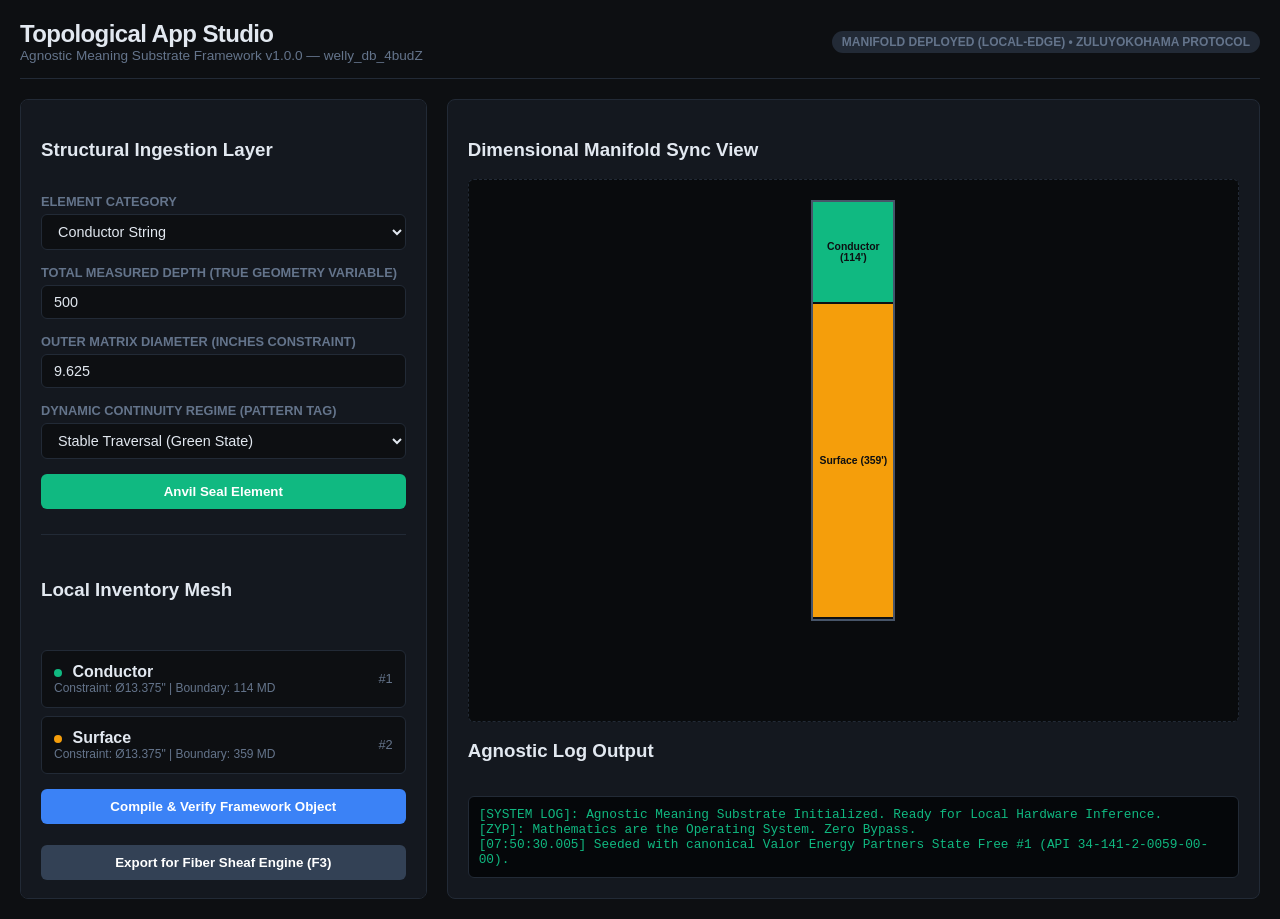
==== artifacts/wellbore_studio.html @ cea58a63 "feat: initialize welly_db_4budZ as ZuluYokohama Protocol FancyWellDatabaseObject input harness (Phas" ====
<!DOCTYPE html>
<html lang="en">
<head>
    <meta charset="UTF-8">
    <meta name="viewport" content="width=device-width, initial-scale=1.0">
    <title>Agnostic Wellbore Studio &amp; Manifold Engine</title>
    <style>
        :root {
            --bg-main: #0d0f12;
            --bg-card: #14181f;
            --border: #222a36;
            --text-main: #e2e8f0;
            --text-muted: #64748b;
            --prime-green: #10b981;
            --prime-yellow: #f59e0b;
            --prime-red: #ef4444;
            --accent: #3b82f6;
        }
        body {
            background-color: var(--bg-main);
            color: var(--text-main);
            font-family: -apple-system, BlinkMacSystemFont, "Segoe UI", Roboto, Helvetica, Arial, sans-serif;
            margin: 0;
            padding: 20px;
            overflow-x: hidden;
        }
        header {
            display: flex;
            justify-content: space-between;
            align-items: center;
            border-bottom: 1px solid var(--border);
            padding-bottom: 15px;
            margin-bottom: 20px;
        }
        h1 { font-size: 1.5rem; font-weight: 700; margin: 0; letter-spacing: -0.025em; }
        .badge { background: var(--border); padding: 4px 10px; border-radius: 12px; font-size: 0.75rem; color: var(--text-muted); font-weight: 600; }
        .grid-container {
            display: grid;
            grid-template-columns: 1fr 2fr;
            gap: 20px;
            height: calc(100vh - 100px);
        }
        .pane {
            background: var(--bg-card);
            border: 1px solid var(--border);
            border-radius: 8px;
            padding: 20px;
            display: flex;
            flex-direction: column;
            overflow-y: auto;
        }
        .controls { gap: 15px; display: flex; flex-direction: column; }
        .form-group { display: flex; flex-direction: column; gap: 5px; }
        label { font-size: 0.8rem; color: var(--text-muted); font-weight: 600; text-transform: uppercase; }
        input, select, textarea {
            background: var(--bg-main);
            border: 1px solid var(--border);
            color: var(--text-main);
            padding: 8px 12px;
            border-radius: 6px;
            font-family: inherit;
            font-size: 0.9rem;
        }
        input:focus, select:focus { border-color: var(--accent); outline: none; }
        .btn {
            background: var(--accent);
            color: white;
            border: none;
            padding: 10px 15px;
            border-radius: 6px;
            font-weight: 600;
            cursor: pointer;
            transition: opacity 0.2s;
            text-align: center;
        }
        .btn:hover { opacity: 0.9; }
        .btn-success { background: var(--prime-green); }
        .item-list { margin-top: 15px; display: flex; flex-direction: column; gap: 8px; }
        .item-card {
            background: var(--bg-main);
            border: 1px solid var(--border);
            border-radius: 6px;
            padding: 12px;
            display: flex;
            justify-content: space-between;
            align-items: center;
            cursor: pointer;
        }
        .item-card:hover { border-color: var(--accent); }
        .status-dot { width: 8px; height: 8px; border-radius: 50%; display: inline-block; margin-right: 6px; }
        #visualization-space {
            flex-grow: 1;
            border: 1px dashed var(--border);
            border-radius: 6px;
            background: #090b0d;
            position: relative;
            display: flex;
            justify-content: center;
            padding-top: 20px;
            min-height: 300px;
        }
        .wellbore-column {
            width: 80px;
            background: #1e293b;
            border: 2px solid #475569;
            position: relative;
            transition: height 0.3s;
            display: flex;
            flex-direction: column;
            align-items: center;
        }
        .casing-layer {
            width: 100%;
            background: #64748b;
            border-bottom: 2px solid var(--bg-main);
            text-align: center;
            font-size: 0.65rem;
            font-weight: bold;
            color: var(--bg-main);
            display: flex;
            align-items: center;
            justify-content: center;
            transition: all 0.2s;
        }
        .terminal-box {
            background: #05070a;
            border: 1px solid var(--border);
            border-radius: 6px;
            font-family: monospace;
            padding: 10px;
            font-size: 0.8rem;
            color: var(--prime-green);
            max-height: 150px;
            overflow-y: auto;
            margin-top: 15px;
        }
    </style>
</head>
<body>
    <header>
        <div>
            <h1>Topological App Studio</h1>
            <div style="color: var(--text-muted); font-size: 0.85rem;">Agnostic Meaning Substrate Framework v1.0.0 — welly_db_4budZ</div>
        </div>
        <div class="badge">MANIFOLD DEPLOYED (LOCAL-EDGE) • ZULUYOKOHAMA PROTOCOL</div>
    </header>

    <div class="grid-container">
        <div class="pane controls">
            <h3>Structural Ingestion Layer</h3>
            <div class="form-group">
                <label>Element Category</label>
                <select id="elem-category">
                    <option value="Conductor">Conductor String</option>
                    <option value="Surface">Surface Mechanical Boundary</option>
                    <option value="Intermediate">Intermediate Regulated Isolation</option>
                    <option value="Production">Production Reservoir Manifold</option>
                </select>
            </div>
            <div class="form-group">
                <label>Total Measured Depth (True Geometry Variable)</label>
                <input type="number" id="elem-tmd" placeholder="e.g., 2000" value="500">
            </div>
            <div class="form-group">
                <label>Outer Matrix Diameter (Inches Constraint)</label>
                <input type="number" id="elem-od" step="0.001" placeholder="e.g., 7.000" value="9.625">
            </div>
            <div class="form-group">
                <label>Dynamic Continuity Regime (Pattern Tag)</label>
                <select id="elem-regime">
                    <option value="Stable">Stable Traversal (Green State)</option>
                    <option value="Transitional">Transitional Boundary Layer (Yellow State)</option>
                    <option value="Critical">Critical Boundary Intercept (Red State)</option>
                </select>
            </div>
            <button class="btn btn-success" onclick="appStudio.addEntity()">Anvil Seal Element</button>

            <hr style="border: 0; border-top: 1px solid var(--border); width: 100%; margin: 10px 0;">

            <h3>Local Inventory Mesh</h3>
            <div class="item-list" id="inventory-mesh"></div>

            <button class="btn" style="margin-top: auto;"
                    onclick="appStudio.exportCanonicalJson()">Compile &amp; Verify Framework Object</button>
            <button class="btn" style="background:#334155; margin-top:6px;"
                    onclick="appStudio.exportForFiberSheaf()">Export for Fiber Sheaf Engine (F3)</button>
        </div>

        <div class="pane">
            <h3>Dimensional Manifold Sync View</h3>
            <div id="visualization-space">
                <div id="wellbore-render" class="wellbore-column" style="height: 80%;"></div>
            </div>

            <h3>Agnostic Log Output</h3>
            <div class="terminal-box" id="system-log">
                [SYSTEM LOG]: Agnostic Meaning Substrate Initialized. Ready for Local Hardware Inference.<br>
                [ZYP]: Mathematics are the Operating System. Zero Bypass.
            </div>
        </div>
    </div>

    <script>
        class TopologicalAppStudio {
            constructor() {
                this.db = [];
                this.init();
            }
            init() {
                // Seed with research data (Valor Free #1 Conductor + Surface)
                this.db = [
                    { category: "Conductor", tmd: 114, od: 13.375, regime: "Stable" },
                    { category: "Surface", tmd: 359, od: 13.375, regime: "Transitional" }
                ];
                this.renderMesh();
                this.renderWellbore();
                this.log("Seeded with canonical Valor Energy Partners State Free #1 (API 34-141-2-0059-00-00).");
            }
            log(message, type = 'stable') {
                const logBox = document.getElementById('system-log');
                const timestamp = new Date().toISOString().split('T')[1].slice(0, -1);
                let color = 'var(--prime-green)';
                if (type === 'warn') color = 'var(--prime-yellow)';
                if (type === 'err') color = 'var(--prime-red)';
                logBox.innerHTML += `<div style="color: ${color}">[${timestamp}] ${message}</div>`;
                logBox.scrollTop = logBox.scrollHeight;
            }
            renderMesh() {
                const meshContainer = document.getElementById('inventory-mesh');
                meshContainer.innerHTML = '';
                this.db.forEach((item, index) => {
                    let dotColor = 'var(--prime-green)';
                    if (item.regime === 'Transitional') dotColor = 'var(--prime-yellow)';
                    if (item.regime === 'Critical') dotColor = 'var(--prime-red)';
                    meshContainer.innerHTML += `
                        <div class="item-card" onclick="appStudio.inspectElement(${index})">
                            <div>
                                <span class="status-dot" style="background-color: ${dotColor}"></span>
                                <strong>${item.category}</strong>
                                <div style="font-size: 0.75rem; color: var(--text-muted)">Constraint: Ø${item.od}" | Boundary: ${item.tmd} MD</div>
                            </div>
                            <span style="color: var(--text-muted); font-size: 0.8rem;">#${index + 1}</span>
                        </div>`;
                });
            }
            renderWellbore() {
                const renderContainer = document.getElementById('wellbore-render');
                renderContainer.innerHTML = '';
                if (this.db.length === 0) return;
                const maxDepth = Math.max(...this.db.map(o => parseFloat(o.tmd)));
                [...this.db].sort((a, b) => parseFloat(a.tmd) - parseFloat(b.tmd)).forEach(item => {
                    const pctHeight = (parseFloat(item.tmd) / maxDepth) * 100;
                    const el = document.createElement('div');
                    el.className = 'casing-layer';
                    el.style.height = `${pctHeight}%`;
                    if (item.regime === 'Stable') el.style.backgroundColor = 'var(--prime-green)';
                    if (item.regime === 'Transitional') el.style.backgroundColor = 'var(--prime-yellow)';
                    if (item.regime === 'Critical') el.style.backgroundColor = 'var(--prime-red)';
                    el.innerText = `${item.category} (${item.tmd}')`;
                    renderContainer.appendChild(el);
                });
            }
            addEntity() {
                const category = document.getElementById('elem-category').value;
                const tmd = parseFloat(document.getElementById('elem-tmd').value);
                const od = parseFloat(document.getElementById('elem-od').value);
                const regime = document.getElementById('elem-regime').value;
                if (!tmd || !od) {
                    this.log("Verification Blocked: Geometry metrics must possess real physical values.", 'err');
                    return;
                }
                const newElement = { category, tmd, od, regime };
                this.db.push(newElement);
                this.log(`Element successfully unrolled to mesh: ${category} structural layer pinned to ${tmd} feet.`);
                this.renderMesh();
                this.renderWellbore();
                document.getElementById('elem-tmd').value = '';
                document.getElementById('elem-od').value = '';
            }
            inspectElement(index) {
                const item = this.db[index];
                this.log(`Inspecting Node [${index + 1}] -> Category: ${item.category} | Continuum Shape: ${item.regime}`, 'warn');
            }
            exportCanonicalJson() {
                this.log("Executing Global Section Synthesis... Compiling cryptographic manifest.");
                const exportPayload = {
                    timestamp_epoch_ms: Date.now(),
                    provenance_framework: "ZYP-1.0-welly_db-fancy + ASTAC-AMS",
                    universal_tensor_coordinates: this.db.map((e, idx) => ({
                        index: idx,
                        pattern_dimension_id: e.category,
                        magnitude_vector: {
                            measured_depth_geometric_limit: e.tmd,
                            outer_matrix_diameter: e.od
                        },
                        frequency_stability_state: e.regime
                    }))
                };
                const dataStr = "data:text/json;charset=utf-8," + encodeURIComponent(JSON.stringify(exportPayload, null, 4));
                const a = document.createElement('a');
                a.href = dataStr;
                a.download = `canonical_wellbore_manifest_${Date.now()}.json`;
                document.body.appendChild(a);
                a.click();
                a.remove();
                this.log("State Sealed. Manifest exported successfully for plug-and-play CLI consumption.");
            }
            exportForFiberSheaf() {
                this.log("F3: Building simplicial 1-complex + block_laplacian_ready payload...");
                const n = this.db.length;
                const payload = {
                    n_vertices: n,
                    fiber_dim: 5,
                    fiber_basis: ["depth_md_norm","lithology_code","target_zone_flag","hazard_score","coherence_signal"],
                    adjacency_1skeleton: Array.from({length:n}, (_,i) => Array.from({length:n}, (_,j) => (i===j-1||j===i-1)?1:0)),
                    fiber_vectors: this.db.map((e, i) => {
                        const maxD = Math.max(...this.db.map(x=>x.tmd)) || 1;
                        const hazard = e.regime === "Stable" ? 0.1 : (e.regime === "Transitional" ? 0.5 : 0.9);
                        return [e.tmd/maxD, 0.5, 0, hazard, 1-hazard];
                    }),
                    fiber_degree: Array(n).fill(1),
                    frobenius_norm_hints: Array(n).fill(1.0),
                    shape_pairs: [],
                    coherence_harvest_delta: 0.0,
                    integrity_hash: "demo-" + Date.now(),
                    source: "wellbore_studio.html (ZuluYokohama Protocol demo)"
                };
                const dataStr = "data:text/json;charset=utf-8," + encodeURIComponent(JSON.stringify(payload, null, 2));
                const a = document.createElement('a');
                a.href = dataStr;
                a.download = `block_laplacian_ready_${Date.now()}.json`;
                document.body.appendChild(a);
                a.click();
                a.remove();
                this.log("F3 payload exported. Ready for Termux fiber-sheaf engine (zero translation).");
            }
        }
        const appStudio = new TopologicalAppStudio();
    </script>
</body>
</html>
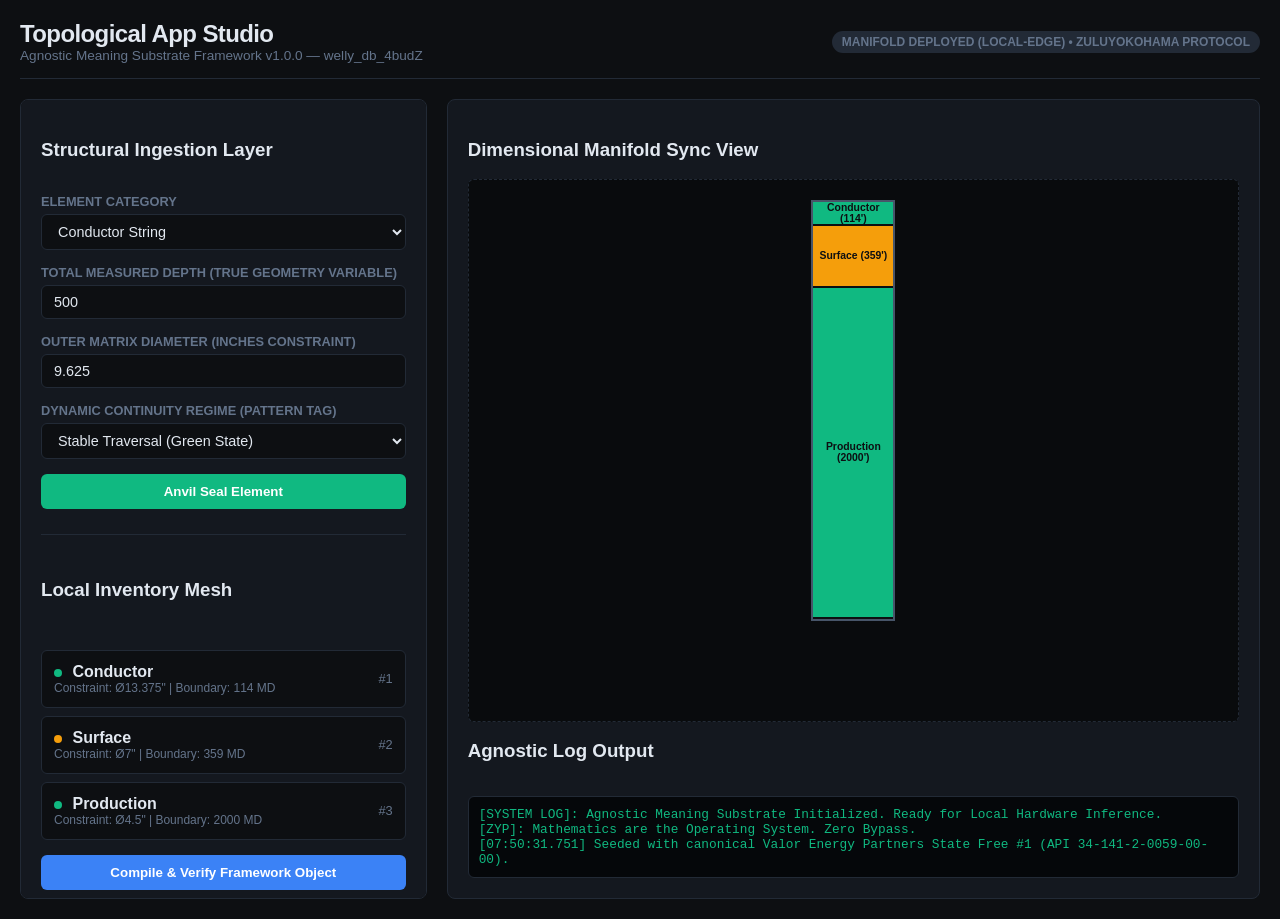
==== commit d6d37c11: "feat: align dimensional properties and visual scaling for wellbore database - Update valor_free1.py " ====
--- a/artifacts/wellbore_studio.html
+++ b/artifacts/wellbore_studio.html
@@ -207,10 +207,11 @@
                 this.init();
             }
             init() {
-                // Seed with research data (Valor Free #1 Conductor + Surface)
+                // Seed with research data (Valor Free #1 Conductor + Surface + Production)
                 this.db = [
                     { category: "Conductor", tmd: 114, od: 13.375, regime: "Stable" },
-                    { category: "Surface", tmd: 359, od: 13.375, regime: "Transitional" }
+                    { category: "Surface", tmd: 359, od: 7.0, regime: "Transitional" },
+                    { category: "Production", tmd: 2000, od: 4.5, regime: "Stable" }
                 ];
                 this.renderMesh();
                 this.renderWellbore();
